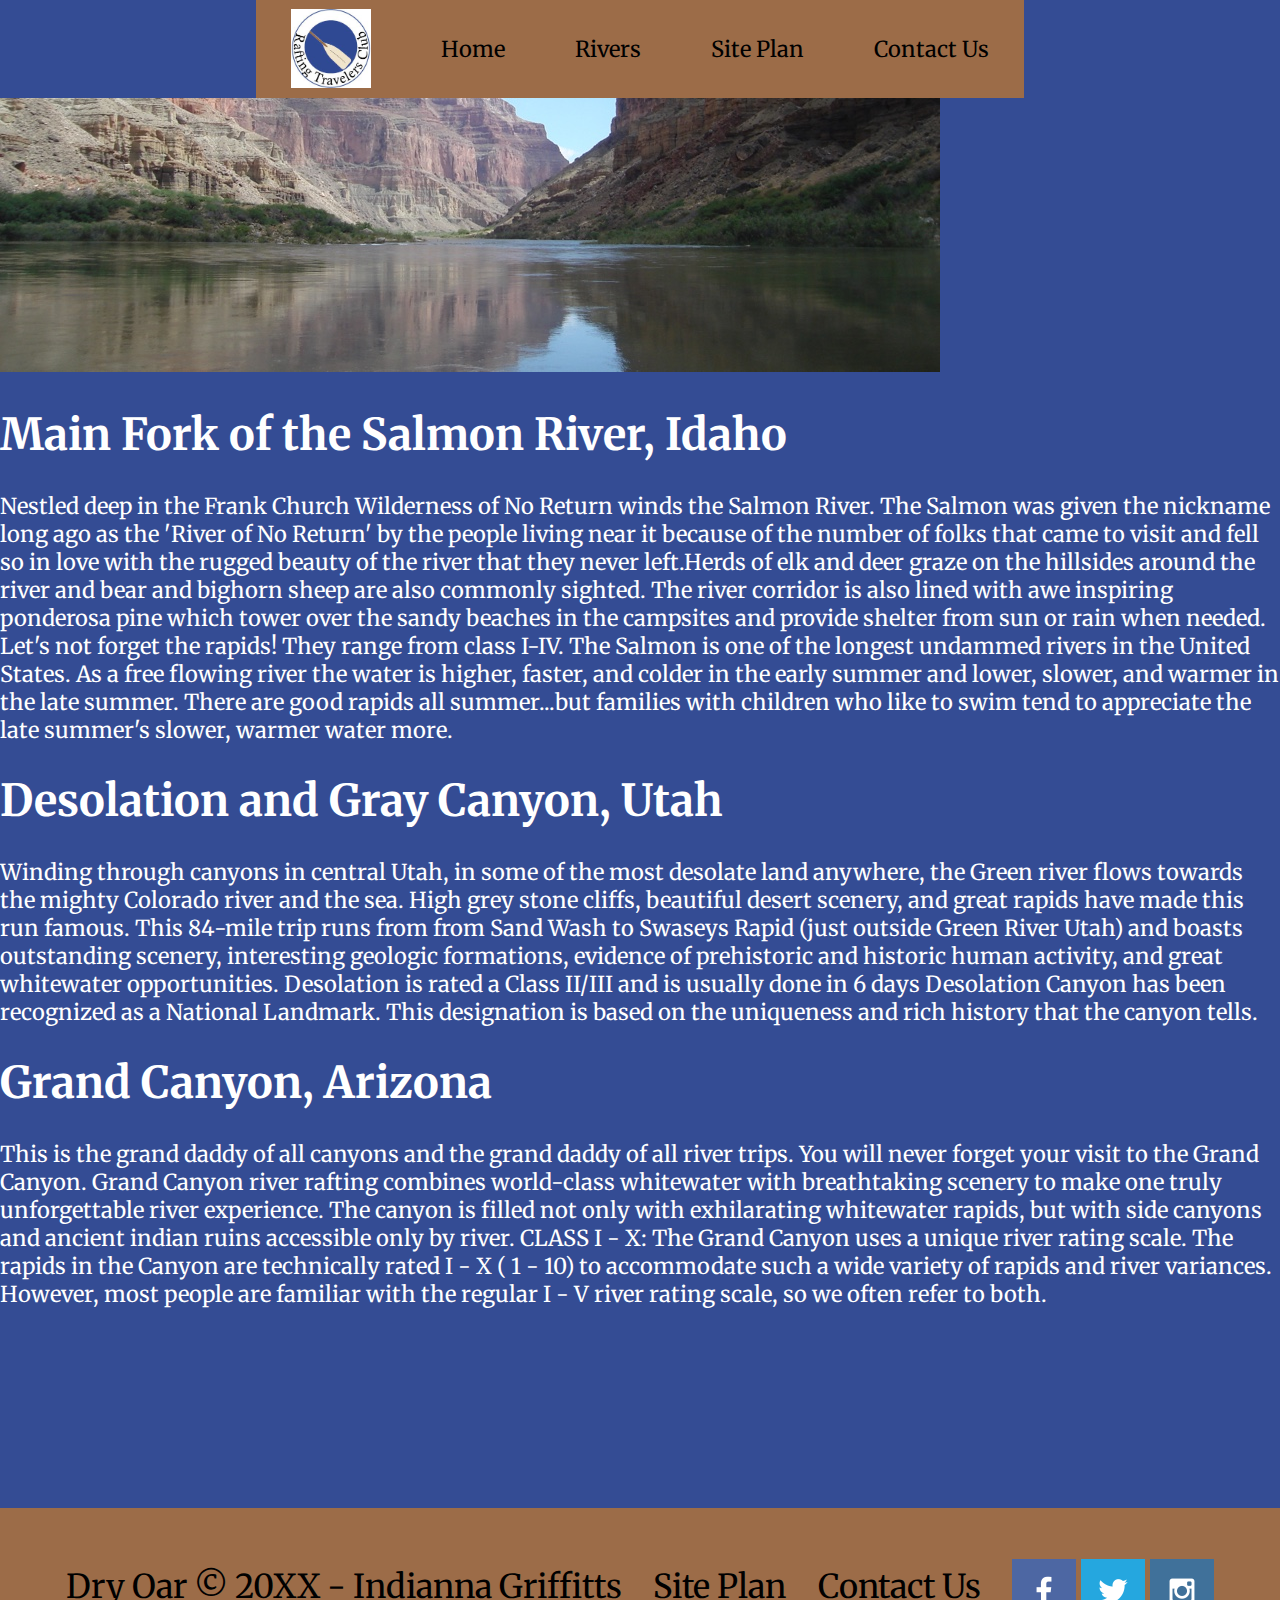
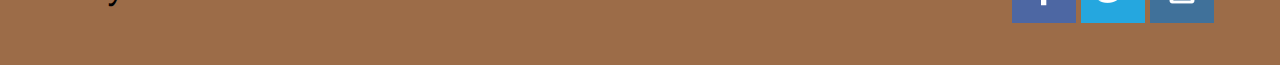
==== rivers.html @ 2694de51 "made rivers subpage" ====
<!DOCTYPE html>
<html lang="en">
<head>
    <meta charset="UTF-8">
    <meta name="viewport" content="width=device-width, initial-scale=1.0">
    <title>Whitewater Rafting Vacations | Dry Oar Boating | Home</title>
    <link rel="stylesheet" href="styles/style.css">
</head>

<body>
    <div id="content"
    max-width="1600px"
    magin: 0 auto>


        
    <header>
        <a id="logo_link" href="index.html">
            <img class="logo" src="images/rtclogo.jpg" alt="Dry oar Logo">
        </a>
        <nav>
            <a href="index.html"> Home</a>
            <a href="#">Rivers</a>
            <a href="site-plan-rafting.html">Site Plan</a>
            <a href="contactus.html">Contact Us</a>
        </nav>
    </header> 
    <div id="river">
        <div id="river-box">
            <img id="river-image" src="images/river-wide2.jpg" alt="river in a canyon">
        </div>
    </div>
    <main class="rivers-grid">
        <style>
            #rivers-grid{
                display: grid;
                grid-template-columns: repeat(10,1fr);
            }
            body{
                margin:0;
                padding: 0;
                font-family: Merriweather; 
                color: white;
            }
            #river{
                max-width: 1600px;
                margin: 0 auto;
            }
            #river-box{
                grid-column: 1/4;
                grid-row: 1/3;
                z-index: -1;

            }
            #content{
                max-width: 1600px;
                margin:auto;
            }

        </style> 
       <h1> Main Fork of the Salmon River, Idaho</h1>
       <p>Nestled deep in the Frank Church Wilderness of No Return winds the Salmon River. The Salmon was given the nickname long ago as the 'River of No Return' by the people living near it because of the number of folks
        that came to visit and fell so in love with the rugged beauty of the river that they never left.Herds of elk and deer graze on the hillsides around the river and bear and bighorn sheep are also commonly sighted. The river corridor is also lined with awe inspiring ponderosa pine which tower over the sandy beaches in the campsites and provide shelter from sun or rain when needed.

        Let's not forget the rapids! They range from class I-IV. The Salmon is one of the longest undammed rivers in the United States. As a free flowing river the water is higher, faster, and colder in the early summer and lower, slower, and warmer in the late summer. There are good rapids all summer...but families with children who like to swim tend to appreciate the late summer's slower, warmer water more.
       </p>

       <h1>Desolation and Gray Canyon, Utah</h1>
       <p>Winding through canyons in central Utah, in some of the most desolate land anywhere, the Green river flows towards the mighty Colorado river and the sea. High grey stone cliffs, beautiful desert scenery, and great rapids have made this run famous. This 84-mile trip runs from from Sand Wash to Swaseys Rapid (just outside Green River Utah) and boasts outstanding scenery, interesting geologic formations, evidence of prehistoric and historic human activity, and great whitewater opportunities.

        Desolation is rated a Class II/III and is usually done in 6 days
        
        Desolation Canyon has been recognized as a National Landmark.  This designation is based on the uniqueness and rich history that the canyon tells.</p>

        <h1>Grand Canyon, Arizona</h1>
        <p>This is the grand daddy of all canyons and the grand daddy of all river trips. You will never forget your visit to the Grand Canyon.

            Grand Canyon river rafting combines world-class whitewater with breathtaking scenery to make one truly unforgettable river experience. The canyon is filled not only with exhilarating whitewater rapids, but with side canyons and ancient indian ruins accessible only by river.
            
            CLASS I - X: The Grand Canyon uses a unique river rating scale. The rapids in the Canyon are technically rated I - X ( 1 - 10) to accommodate such a wide variety of rapids and river variances. However, most people are familiar with the regular I - V river rating scale, so we often refer to both.</p>
    </main>
    <footer>
        <p>Dry Oar &copy; 20XX -  Indianna Griffitts</p>
        <p><a href="site-plan-rafting.html">Site Plan</a></p>
        <p><a href="contactus.hmtl">Contact Us</a></p>
        <div class="social">
            <a href="https://facebook.com" target="_blank">
                <img src="images/facebook.png" alt="fb icon">
            </a>
            <a href="https://twitter.com" target="_blank">
                <img src="images/twitter.png" alt="twitter icon">
            </a>
            <a href="https://instagram.com" target="_blank">
                <img src="images/instagram.png" alt="instagram icon">
            </a>
        </div>
    </footer>
    </div>
</body>
</html>
---- styles/style.css ----
@import url('https://fonts.googleapis.com/css2?family=Delius&family=Klee+One&family=Merriweather&family=Poppins:wght@300;400&display=swap');


#content{
    max-width: 1600px;
    margin: 0 auto;
}
nav a{
    text-align: center;
    color: black;
    text-decoration: none;
    padding: 35px;
nav {
    display: flex;
    justify-content: space-around;
}
   
}
#hero-msg h1, #hero-msg h4{
    text-align: center;
    width: 100%;
}
#hero{
    display: grid;
    grid-template-columns: 1fr 3fr 1fr;
    margin-top:-100px;
}
#hero-box{
    grid-column: 1/4;
    grid-row: 1/3;
    z-index: -1;
}
#hero-msg{
    grid-column: 2/3;
    grid-row: 1/2;
    margin-top: 100px;
}
#hero-msg h4{
    color:white;
}

#logo_link{
padding-top: 5px;
justify-self: center;
align-self: center;
}

.logo{
    width:80px;
}
.icon{
    width:80px;
    padding-top: 10px;
}
.button-box{
    text-align: center;
}
main section{
    text-align: center;
}
main section img{
    box-sizing:border-box;
}

#background{
    height: 725px;
    background-color:#E1D1BC;
    grid-column: 1/11;
    grid-row: 4/9;
}
body{
    background-color: #344C94;
    font-family: merriweather, regular, serif;
    font-size: 22px;
    margin: 0;
    padding: 0;
}
header{
    background-color: #9c6c48;
    color: bLack;
    display: grid;
    grid-template-columns: 150px auto ;
    justify-self: center;
    align-self: center;
}
nav{
    display: flex;
    justify-content: space-around;
}
nav a:hover{
    background-color:#E1D1BC;
    color:black;
}
.home-title{
    color: white;
    font-family: "Delius","Klee One", sans-serif;
    font-size: 2em;
    margin-top: 10px;
}
.main.home-grid{
    display:grid;
    grid-template-columns: repeat(10,1fr);
}
h2{
    margin: 0;
}

h4{
    color: white;
}
.book, .join{
    color: white;
    text-decoration: none;
    padding: 15px 30px;
    margin-top: 50px;
    border-radius: 5px;
}
.book:hover, .join:hover{
    color: black;
    background-color: #E1D1BC;
}
.rivers-card, .camping-card, .rapids-card{
    margin: 200px 0;
  
}
.card-img{
    border: 10px solid #E1D1BC;
    transition: transform .5s;
    box-shadow:5px 5px 10px #1C130D;
}
.card-img:hover{
    opacity: .6;
    transform: scale(1.1);
}
.card-img, .mountains{
    width:100%;
}
.rivers-card{
    grid-column: 2/4;
    grid-row:2/3;
}
.camping-card{
    grid-column: 5/7;
    grid-row: 2/3;
}
.rapids-card{
    grid-column: 8/10;
    grid-row: 2/3;
}
.mountains{
    width: 100%;
    grid-column: 2/7;
    grid-row: 5/8;
    box-shadow: 5px 5px 10px #1C130D;
}
.msg{
    background-color:(225,209,188);
    line-height: 1.5em;
    padding: 35px;
    grid-column: 6/10;
    grid-row:6/7;
    box-shadow: 5px 5px 10px #1C130D;
}
.msg h2{
    color: white;
    background-color: #9c6c48;
}
.msg p{
    color:black;
    background-color:#9c6c48;
    padding-bottom: 15px;
}
footer{
    background-color:#9c6c48;
    color:black;
    padding: 25px 50px;
    margin-top: 200px;
    display: flex;
    justify-content: space-around;
    align-items: center;
}

footer .social img{
    padding-top: 15px;
}

footer a{
    
    color:black;
}
footer a:hover{
    text-decoration: underline;
    color: #E1D1BC;
}
footer a{
    color: black;
    text-decoration: none;
}
footer p{
    font-size:1.5em;
}
footer p a:hover{
    text-decoration: underline;
}

@media screen and (max-width: 900px) {
    #hero, .home-grid {
        display: block;
        height: auto;
    }
    nav, footer {
        flex-direction: column;
    }
    nav a {
        display: block;
        padding: 15px;
    }
    #hero {
        margin-top: 0;
    }
    #hero-msg {
        margin-top: 0;
    }
    #hero-msg h4 {
        display: none;
    }
    .home-title {
        font-size: 25px;
        color: #6f7364;
    }
    .rivers-card, .camping-card, .rapids-card { 
        margin: 50px auto;
        width: 60%;
    }
    #background {
        display: none;
    }
    .mountains, .msg {
        width: 80%;
        display: block;
        margin: 0 auto;
    }
    footer {
        margin-top: 25px;
    }
}
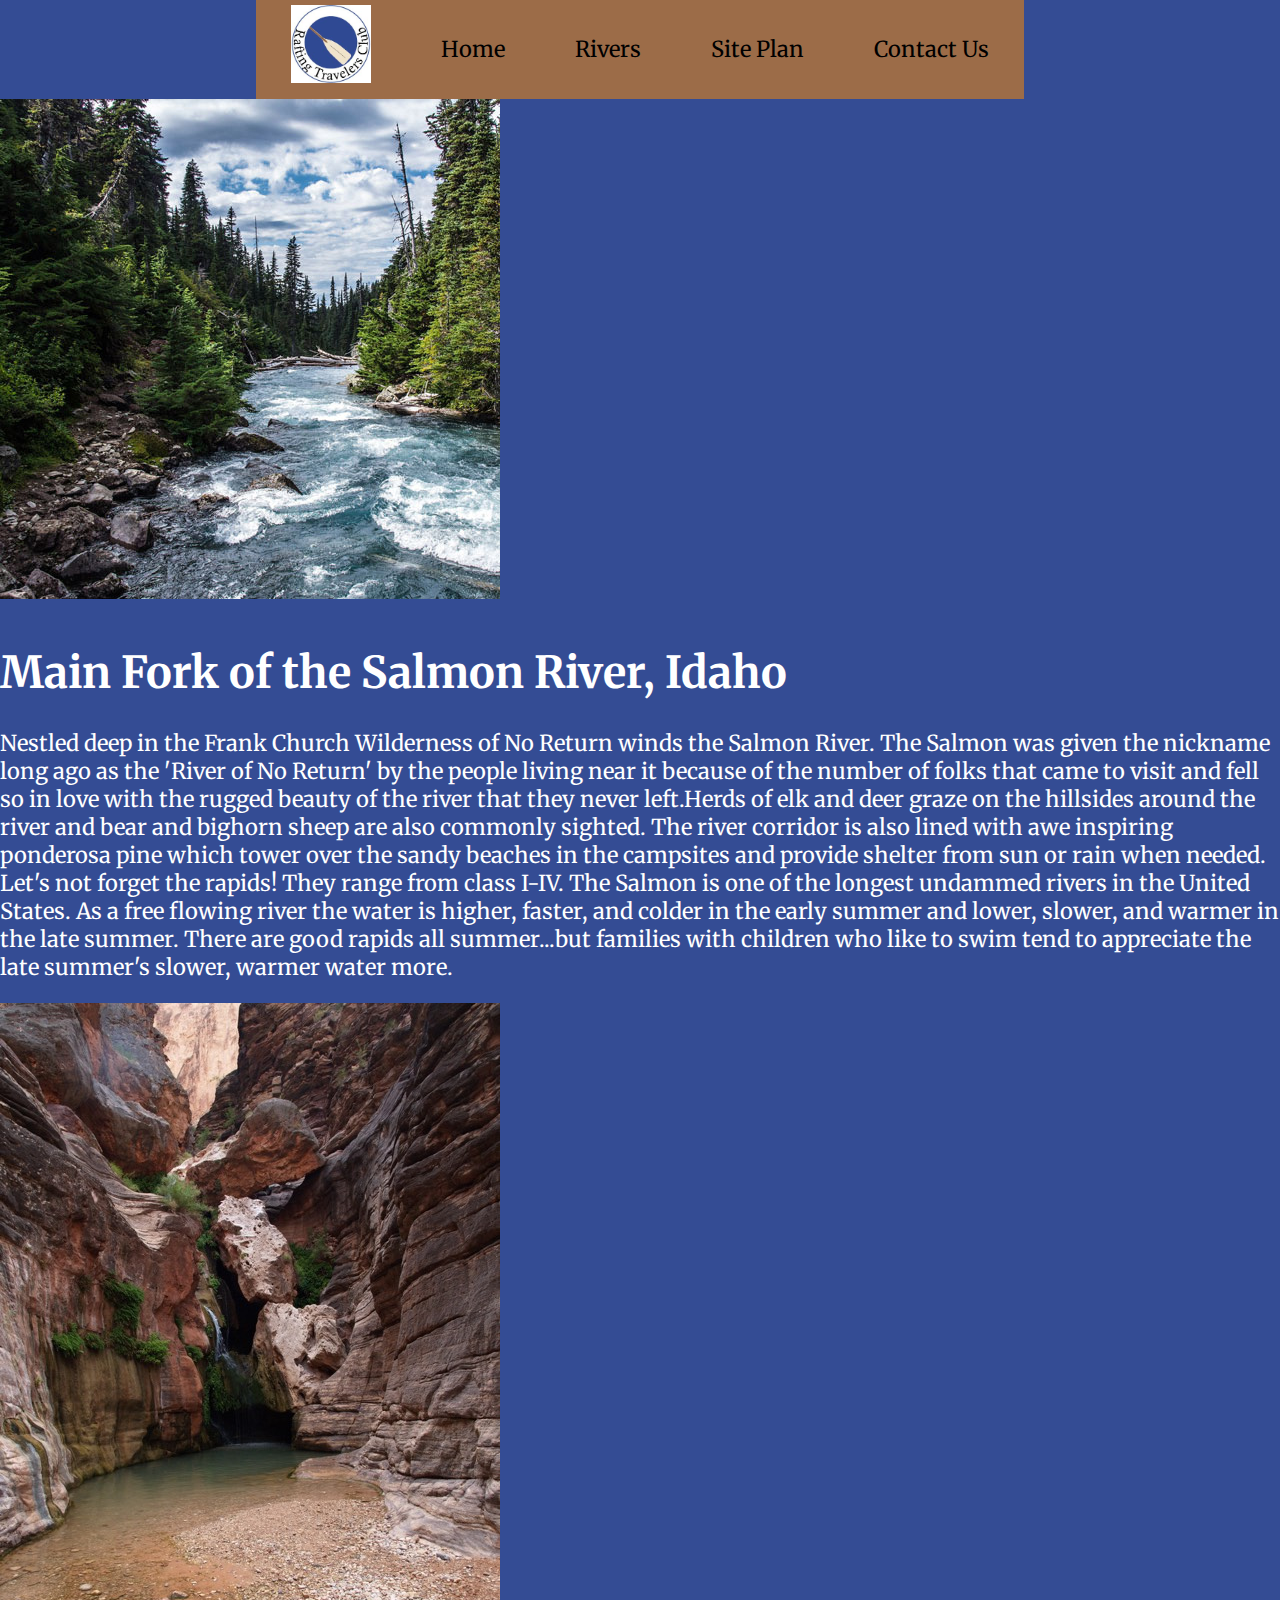
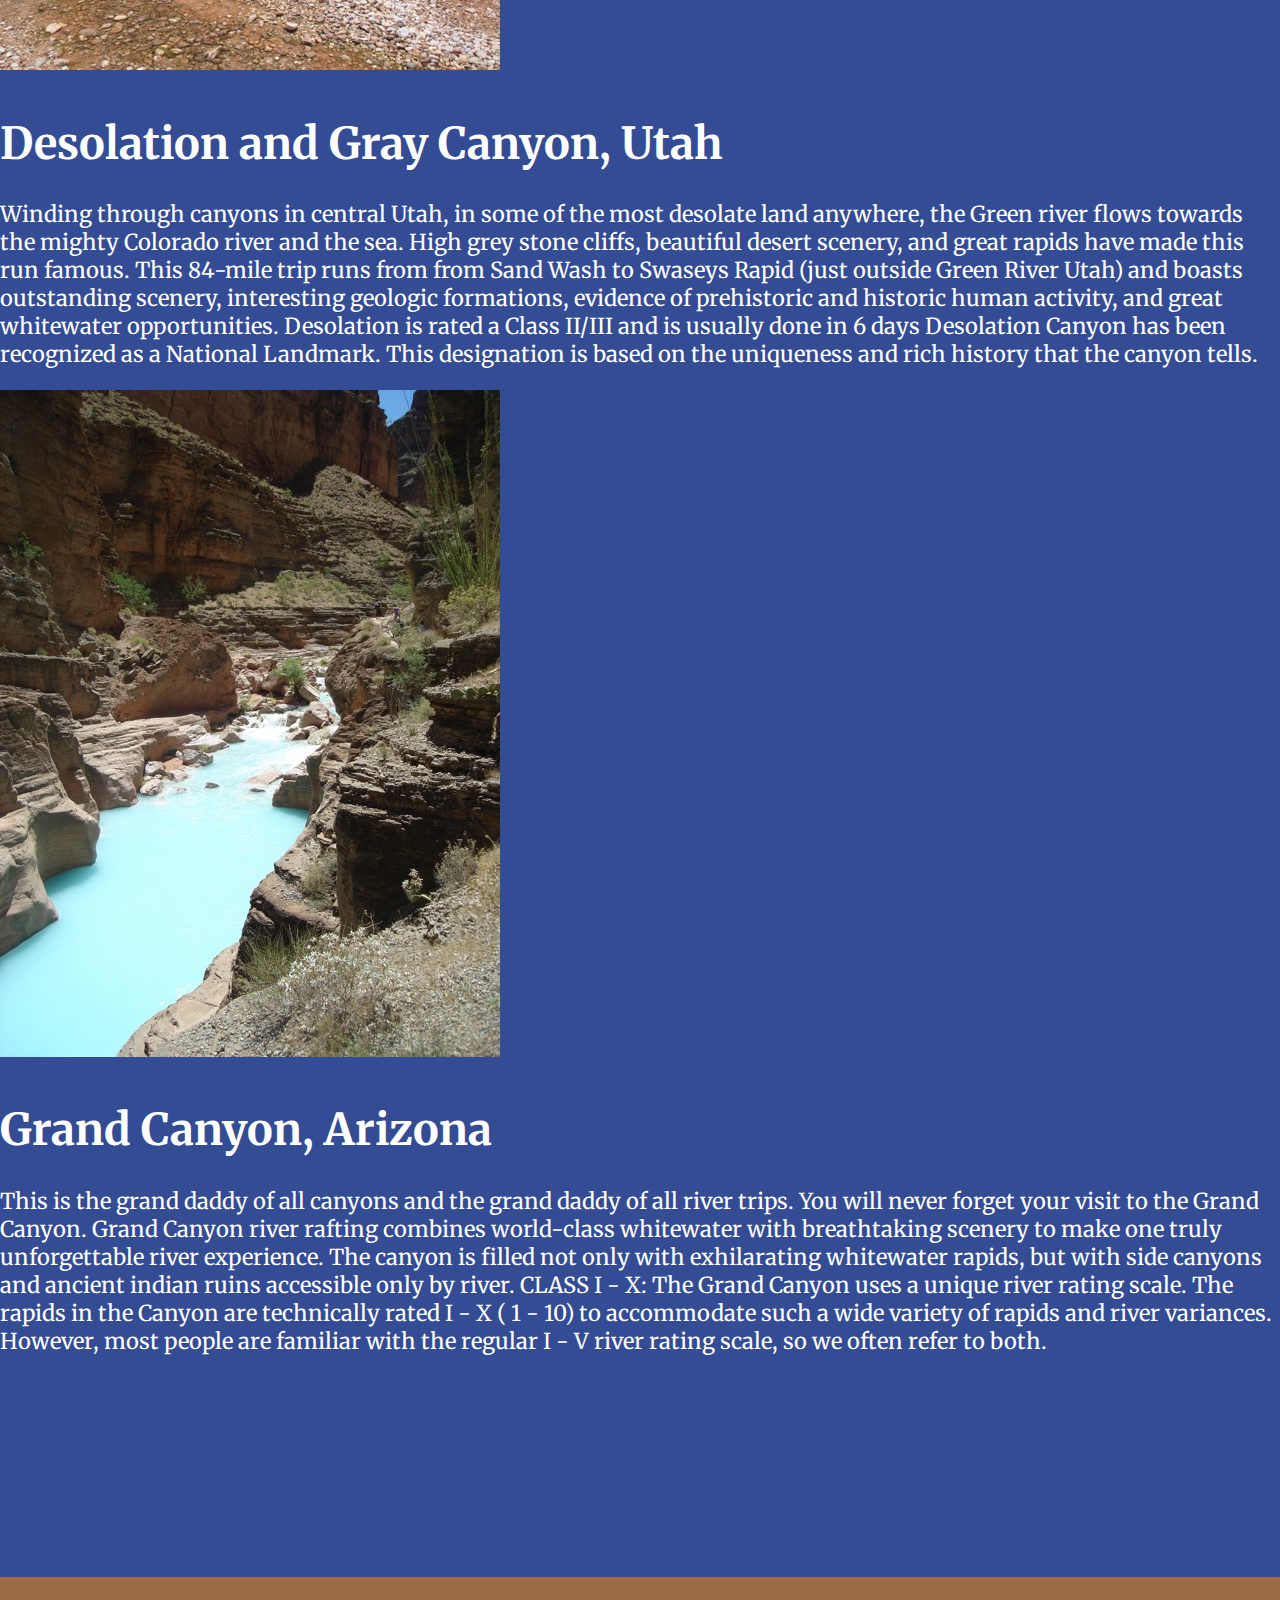
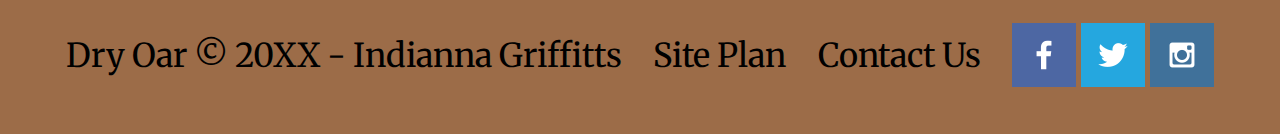
==== commit ba860dd6: "made changes to river page" ====
--- a/rivers.html
+++ b/rivers.html
@@ -5,33 +5,18 @@
     <meta name="viewport" content="width=device-width, initial-scale=1.0">
     <title>Whitewater Rafting Vacations | Dry Oar Boating | Home</title>
     <link rel="stylesheet" href="styles/style.css">
-</head>
-
-<body>
-    <div id="content"
-    max-width="1600px"
-    magin: 0 auto>
 
 
-        
-    <header>
-        <a id="logo_link" href="index.html">
-            <img class="logo" src="images/rtclogo.jpg" alt="Dry oar Logo">
-        </a>
-        <nav>
-            <a href="index.html"> Home</a>
-            <a href="#">Rivers</a>
-            <a href="site-plan-rafting.html">Site Plan</a>
-            <a href="contactus.html">Contact Us</a>
-        </nav>
-    </header> 
-    <div id="river">
-        <div id="river-box">
-            <img id="river-image" src="images/river-wide2.jpg" alt="river in a canyon">
-        </div>
-    </div>
     <main class="rivers-grid">
         <style>
+            .container{
+                display: grid;
+                align-items: grid;
+                margin: 0 auto;
+            }
+            img{
+                margin-bottom: 10px;
+            }
             #rivers-grid{
                 display: grid;
                 grid-template-columns: repeat(10,1fr);
@@ -43,41 +28,80 @@
                 color: white;
             }
             #river{
-                max-width: 1600px;
+                width: 100%;
                 margin: 0 auto;
+                align-items: center;
             }
             #river-box{
                 grid-column: 1/4;
                 grid-row: 1/3;
                 z-index: -1;
-
+    
             }
             #content{
-                max-width: 1600px;
+                width: 100%;
                 margin:auto;
             }
+         
+            
+     
 
+
+
+          
+    
         </style> 
-       <h1> Main Fork of the Salmon River, Idaho</h1>
-       <p>Nestled deep in the Frank Church Wilderness of No Return winds the Salmon River. The Salmon was given the nickname long ago as the 'River of No Return' by the people living near it because of the number of folks
-        that came to visit and fell so in love with the rugged beauty of the river that they never left.Herds of elk and deer graze on the hillsides around the river and bear and bighorn sheep are also commonly sighted. The river corridor is also lined with awe inspiring ponderosa pine which tower over the sandy beaches in the campsites and provide shelter from sun or rain when needed.
+    </head>
+    
+    <body>
+        <div id="content"
+        max-width="1600px"
+        magin: 0 auto>
+        <header>
+            <a id="logo_link" href="index.html">
+                <img class="logo" src="images/rtclogo.jpg" alt="Dry oar Logo">
+            </a>
+            <nav>
+                <a href="index.html"> Home</a>
+                <a href="rivers.html">Rivers</a>
+                <a href="site-plan-rafting.html">Site Plan</a>
+                <a href="contactus.html">Contact Us</a>
+            </nav>
+        </header> 
+    
+    <div class="container">
+        <div>
+       
+         <img src="images/rivers.jpg" alt="river">
 
-        Let's not forget the rapids! They range from class I-IV. The Salmon is one of the longest undammed rivers in the United States. As a free flowing river the water is higher, faster, and colder in the early summer and lower, slower, and warmer in the late summer. There are good rapids all summer...but families with children who like to swim tend to appreciate the late summer's slower, warmer water more.
-       </p>
-
-       <h1>Desolation and Gray Canyon, Utah</h1>
-       <p>Winding through canyons in central Utah, in some of the most desolate land anywhere, the Green river flows towards the mighty Colorado river and the sea. High grey stone cliffs, beautiful desert scenery, and great rapids have made this run famous. This 84-mile trip runs from from Sand Wash to Swaseys Rapid (just outside Green River Utah) and boasts outstanding scenery, interesting geologic formations, evidence of prehistoric and historic human activity, and great whitewater opportunities.
-
-        Desolation is rated a Class II/III and is usually done in 6 days
-        
-        Desolation Canyon has been recognized as a National Landmark.  This designation is based on the uniqueness and rich history that the canyon tells.</p>
-
-        <h1>Grand Canyon, Arizona</h1>
-        <p>This is the grand daddy of all canyons and the grand daddy of all river trips. You will never forget your visit to the Grand Canyon.
-
-            Grand Canyon river rafting combines world-class whitewater with breathtaking scenery to make one truly unforgettable river experience. The canyon is filled not only with exhilarating whitewater rapids, but with side canyons and ancient indian ruins accessible only by river.
+ 
+        <h1> Main Fork of the Salmon River, Idaho</h1>
+        <p>Nestled deep in the Frank Church Wilderness of No Return winds the Salmon River. The Salmon was given the nickname long ago as the 'River of No Return' by the people living near it because of the number of folks
+            that came to visit and fell so in love with the rugged beauty of the river that they never left.Herds of elk and deer graze on the hillsides around the river and bear and bighorn sheep are also commonly sighted. The river corridor is also lined with awe inspiring ponderosa pine which tower over the sandy beaches in the campsites and provide shelter from sun or rain when needed.
+    
+            Let's not forget the rapids! They range from class I-IV. The Salmon is one of the longest undammed rivers in the United States. As a free flowing river the water is higher, faster, and colder in the early summer and lower, slower, and warmer in the late summer. There are good rapids all summer...but families with children who like to swim tend to appreciate the late summer's slower, warmer water more.
+           </p>
+    </div>
+         <div>
+            <img id="chasm-image" src="images/elves-chasm.jpg" alt="chasm">
             
-            CLASS I - X: The Grand Canyon uses a unique river rating scale. The rapids in the Canyon are technically rated I - X ( 1 - 10) to accommodate such a wide variety of rapids and river variances. However, most people are familiar with the regular I - V river rating scale, so we often refer to both.</p>
+           <h1>Desolation and Gray Canyon, Utah</h1>
+           <p>Winding through canyons in central Utah, in some of the most desolate land anywhere, the Green river flows towards the mighty Colorado river and the sea. High grey stone cliffs, beautiful desert scenery, and great rapids have made this run famous. This 84-mile trip runs from from Sand Wash to Swaseys Rapid (just outside Green River Utah) and boasts outstanding scenery, interesting geologic formations, evidence of prehistoric and historic human activity, and great whitewater opportunities.
+    
+            Desolation is rated a Class II/III and is usually done in 6 days
+            
+            Desolation Canyon has been recognized as a National Landmark.  This designation is based on the uniqueness and rich history that the canyon tells.</p>
+         </div> 
+         <div>
+            <img src="images/havasu.jpg" alt="lake-havasu">
+            <h1>Grand Canyon, Arizona</h1>
+            <p>This is the grand daddy of all canyons and the grand daddy of all river trips. You will never forget your visit to the Grand Canyon.
+    
+                Grand Canyon river rafting combines world-class whitewater with breathtaking scenery to make one truly unforgettable river experience. The canyon is filled not only with exhilarating whitewater rapids, but with side canyons and ancient indian ruins accessible only by river.
+                
+                CLASS I - X: The Grand Canyon uses a unique river rating scale. The rapids in the Canyon are technically rated I - X ( 1 - 10) to accommodate such a wide variety of rapids and river variances. However, most people are familiar with the regular I - V river rating scale, so we often refer to both.</p>
+        </main>
+         </div>  
     </main>
     <footer>
         <p>Dry Oar &copy; 20XX -  Indianna Griffitts</p>
